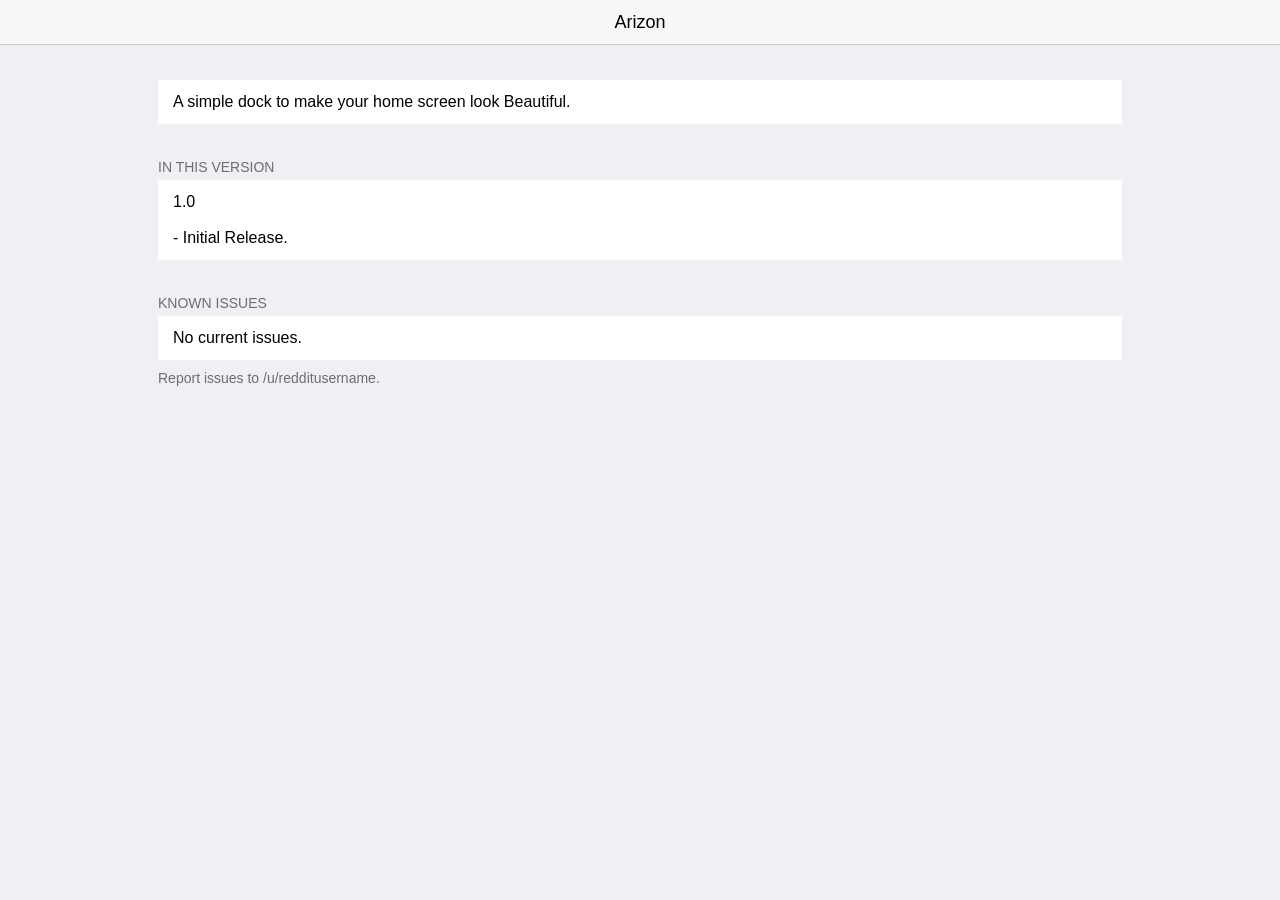
==== depic/Arizon/index.html @ 9b928046 "Add files via upload" ====
<!DOCTYPE html>
<html >
  <head>
    <meta charset="UTF-8">
    <title>Cydia Package Depiction</title>
    <meta name="viewport" content="initial-scale=1, maximum-scale=1, user-scalable=0">



        <link rel="stylesheet" href="css/style.css">




  </head>

  <body>

    <body class="depiction">
  <header>
    <h1>Arizon</h1>
  </header>
  <main id="content" role="main">
    <ul>
      <li>
        A simple dock to make your home screen look Beautiful.</p>
      </li>
    </ul>
    <h2 id="in-this-version">In this version</h2>
    <ul>
      <li>
        <p>1.0</p><br>

        <p>- Initial Release.</p>

      </li>
    </ul>
    <h2 id="known-issues">Known&nbsp;Issues</h2>
    <ul>
      <li>No current issues.</li>
    </ul>
    <p class="footer">Report issues to /u/redditusername.</p>
  </main>
</body>

        <script src="js/index.js"></script>




  </body>
</html>
---- depic/Arizon/css/style.css ----
iframe {
  border:0
}

a,button {
  color:#007aff;
  text-decoration:none
}

html {
  background:#efeff4
}

html .depiction {
  background:0 0
}

body {
  font:16px -apple-system-font,".Helvetica NeueUI","Helvetica Neue",sans-serif;
  margin:80px 0 35px
}

.cydia body {
  margin-top:35px
}

.depiction body {
  margin-top:0;
  margin-bottom:0
}

@media (min-width:708px) {
#content {
  width:708px;
  margin:0 auto
}
}

@media (min-width:964px) {
#content {
  width:964px
}
}

body>p,h2,header .date,p[class="footer"] {
  margin:15px;
  color:#6d6d72;
  font-size:14px;
  font-weight:400
}

@media (min-width:708px) {
body>p,h2,p[class="footer"] {
  margin-left:0;
  margin-right:0
}
}

h2,header .date {
  text-transform:uppercase;
  margin-bottom:5px
}

h2 a,h2 header .date,header h2 .date {
  color:inherit
}

h2 a:active,h2 a:focus,h2 a:hover,h2 header .date,header h2 .date {
  text-decoration:underline
}

hr {
  border:0;
  border-top:1px solid #c8c7cc
}

body>header {
  position:fixed;
  top:0;
  left:0;
  width:100%;
  height:44px;
  z-index:10;
  background:#f7f7f7;
  border-bottom:1px solid #c9c9cd
}

body>header h1 {
  margin:0;
  text-align:center;
  font-size:18px;
  line-height:44px;
  font-weight:500
}

.cydia body>header {
  display:none
}

.cydia body>header+p {
  margin-top:-20px
}

ul {
  margin:5px 0 35px;
  padding:0;
  list-style:none;
  background:#fff
}

ul:after,ul:before {
  content:"";
  display:block;
  height:1px;
  background:#c8c7cc
}

@media (min-width:708px) {
ul:after,ul:before {
  display:none
}
}

ul li {
  border-bottom:1px solid #c8c7cc;
  margin-left:15px;
  padding:13px 15px 13px 0
}

ul li:last-child {
  border-bottom:0
}

ul .button,ul li [role="link"],ul li p {
  padding:13px 15px;
  margin:-13px -15px
}

ul .button+p,ul li [role="link"]+p,ul li p+p {
  padding-top:0;
  margin-top:0
}

ul .button,ul li [role="link"] {
  display:block;
  color:#007aff;
  padding-right:30px;
  position:relative;
  z-index:2
}

ul .button:after,ul li [role="link"]:after {
  content:"";
  display:block;
  background:url([data-uri]) 0 0/100% 100%;
  position:absolute;
  top:50%;
  right:15px;
  width:10px;
  height:13px;
  margin-top:-6.5px
}

ul li>button {
  font:inherit;
  width:100%;
  text-align:left
}

ul li .pull-in {
  vertical-align:top
}

@media (max-width:708px) {
ul li .pull-in {
  margin:-13px -15px
}
}

ul+[class="footer"],ul+p {
  margin-top:-25px
}

img {
  max-width:290px
}

blockquote {
  border-left:4px solid #c9c9cd;
  margin-left:20px;
  padding-left:8px;
  font-style:italic
}

code {
  font-family:"Source Code Pro",Monaco,Menlo,Consolas,monospace
}

header .date {
  float:right;
  margin-top:0;
  margin-bottom:0
}

@media (min-width:708px) {
header .date {
  margin-left:0;
  margin-right:0
}
}

footer :first-child {
  margin-top:0
}

footer :last-child {
  margin-bottom:0
}

.nav a,footer a {
  margin-right:15px
}

#about {
  margin:0 15px 40px
}

.cydia #about {
  display:none
}

.cydia #open {
  display:none
}

@media (min-width:708px) {
#about {
  margin-left:0;
  margin-right:0
}
}
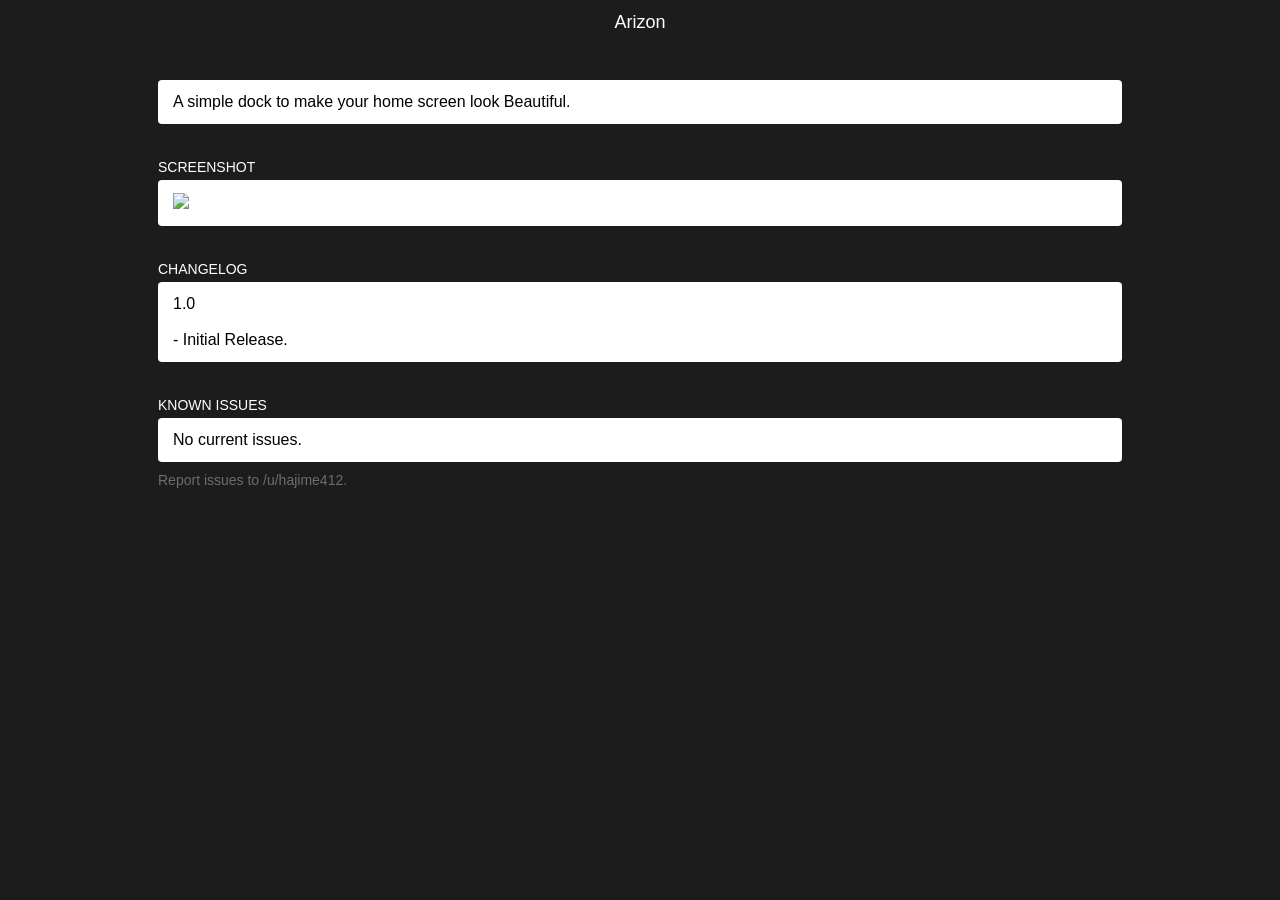
==== commit ae06dcf2: "Add files via upload" ====
--- a/depic/Arizon/index.html
+++ b/depic/Arizon/index.html
@@ -2,7 +2,7 @@
 <html >
   <head>
     <meta charset="UTF-8">
-    <title>Cydia Package Depiction</title>
+    <title>Arizon</title>
     <meta name="viewport" content="initial-scale=1, maximum-scale=1, user-scalable=0">
 
 
@@ -26,7 +26,13 @@
         A simple dock to make your home screen look Beautiful.</p>
       </li>
     </ul>
-    <h2 id="in-this-version">In this version</h2>
+
+    <h2 id="screenshots">Screenshot</h2>
+    <ul>
+      <li><img src="../../img/background-image.png" /></li>
+
+    </ul>
+    <h2 id="in-this-version">Changelog</h2>
     <ul>
       <li>
         <p>1.0</p><br>
@@ -39,7 +45,7 @@
     <ul>
       <li>No current issues.</li>
     </ul>
-    <p class="footer">Report issues to /u/redditusername.</p>
+    <p class="footer">Report issues to /u/hajime412.</p>
   </main>
 </body>
 
--- a/depic/Arizon/css/style.css
+++ b/depic/Arizon/css/style.css
@@ -8,7 +8,7 @@
 }
 
 html {
-  background:#efeff4
+  background:#1c1c1c
 }
 
 html .depiction {
@@ -81,8 +81,8 @@
   width:100%;
   height:44px;
   z-index:10;
-  background:#f7f7f7;
-  border-bottom:1px solid #c9c9cd
+  background:#1c1c1c;
+  color: white;
 }
 
 body>header h1 {
@@ -105,14 +105,15 @@
   margin:5px 0 35px;
   padding:0;
   list-style:none;
-  background:#fff
+  background:#fff;
+  border-radius: 4px;
 }
 
 ul:after,ul:before {
   content:"";
   display:block;
   height:1px;
-  background:#c8c7cc
+  background:#c8c7cc;
 }
 
 @media (min-width:708px) {
@@ -211,14 +212,18 @@
 
 footer :first-child {
   margin-top:0
+  color: white;
 }
 
 footer :last-child {
-  margin-bottom:0
+  margin-bottom:0;
+  color: white;
 }
 
 .nav a,footer a {
   margin-right:15px
+  color: white;
+
 }
 
 #about {
@@ -238,4 +243,16 @@
   margin-left:0;
   margin-right:0
 }
-}+}
+
+#in-this-version {
+  color: white;
+}
+
+#known-issues {
+  color: white;
+}
+
+#screenshots {
+  color:white;
+}
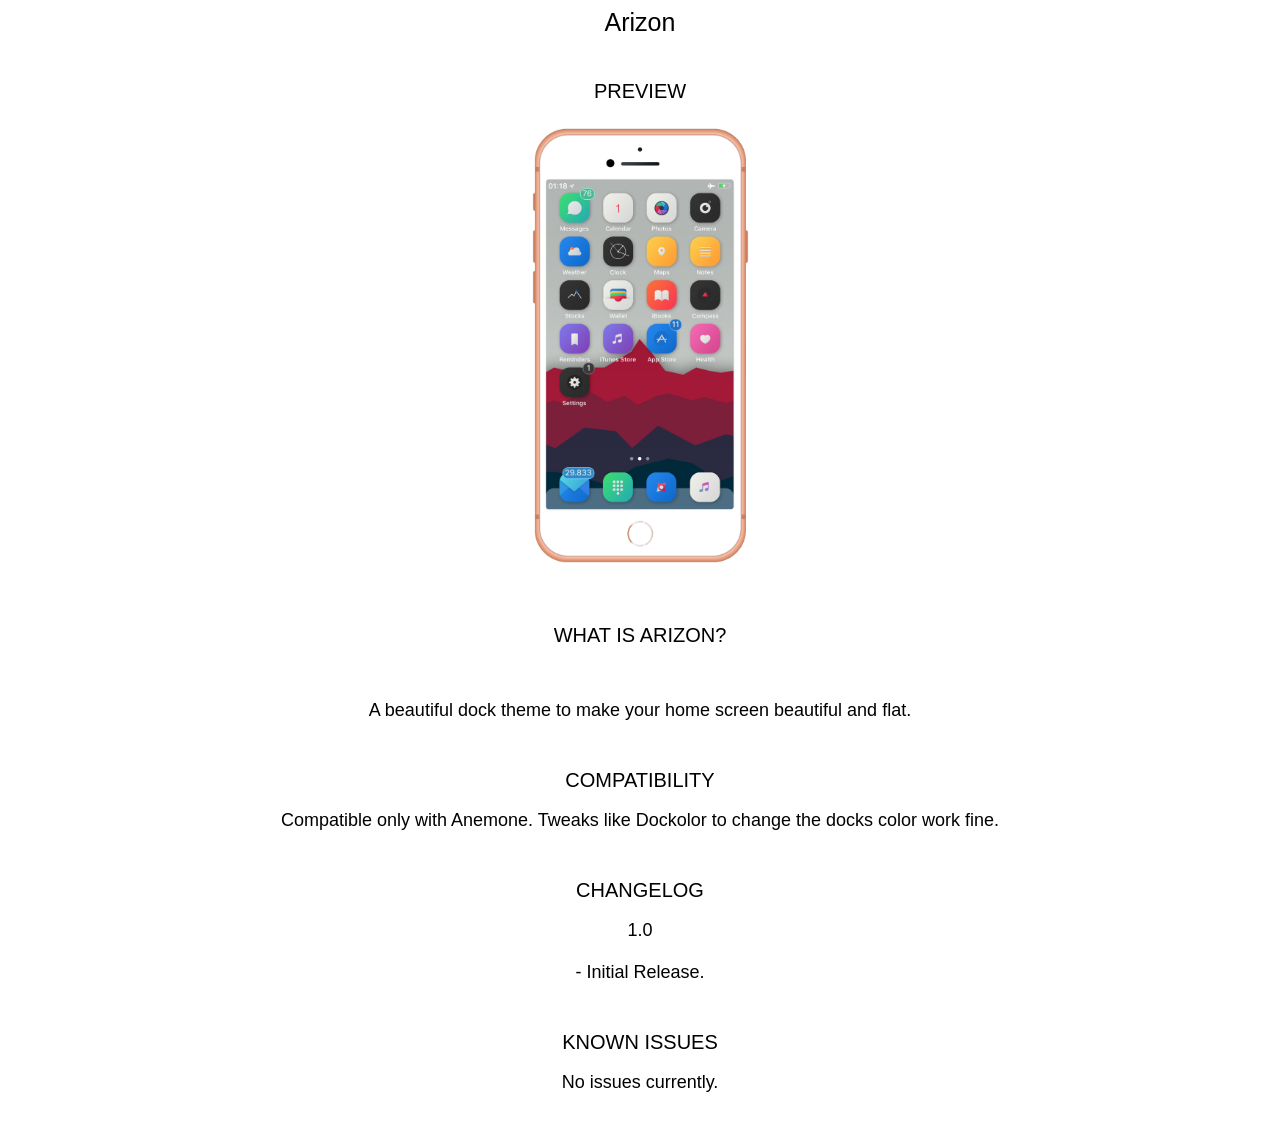
==== commit c93bf3c9: "Add files via upload" ====
--- a/depic/Arizon/index.html
+++ b/depic/Arizon/index.html
@@ -21,17 +21,20 @@
     <h1>Arizon</h1>
   </header>
   <main id="content" role="main">
+
+    <h2 id="screenshots">Preview</h2>
     <ul>
-      <li>
-        A simple dock to make your home screen look Beautiful.</p>
-      </li>
+      <li><img src="./img/screen.png" /></li>
     </ul>
 
-    <h2 id="screenshots">Screenshot</h2>
-    <ul>
-      <li><img src="../../img/background-image.png" /></li>
-
-    </ul>
+      <h2 id="about">What is Arizon?</h2>
+      <ul>
+        <li>A beautiful dock theme to make your home screen beautiful and flat.</li>
+      </ul>
+      <h2 id="compatibility">Compatibility</h2>
+      <ul>
+        <li>Compatible only with Anemone. Tweaks like Dockolor to change the docks color work fine.</li>
+      </ul>
     <h2 id="in-this-version">Changelog</h2>
     <ul>
       <li>
@@ -43,9 +46,9 @@
     </ul>
     <h2 id="known-issues">Known&nbsp;Issues</h2>
     <ul>
-      <li>No current issues.</li>
+      <li>No issues currently.</li>
     </ul>
-    <p class="footer">Report issues to /u/hajime412.</p>
+
   </main>
 </body>
 
@@ -53,6 +56,5 @@
 
 
 
-
   </body>
 </html>
--- a/depic/Arizon/css/style.css
+++ b/depic/Arizon/css/style.css
@@ -8,7 +8,7 @@
 }
 
 html {
-  background:#1c1c1c
+  background: white;
 }
 
 html .depiction {
@@ -16,7 +16,7 @@
 }
 
 body {
-  font:16px -apple-system-font,".Helvetica NeueUI","Helvetica Neue",sans-serif;
+  font:18px -apple-system-font,".Helvetica NeueUI","Helvetica Neue",sans-serif;
   margin:80px 0 35px
 }
 
@@ -44,7 +44,7 @@
 
 body>p,h2,header .date,p[class="footer"] {
   margin:15px;
-  color:#6d6d72;
+  color: black;
   font-size:14px;
   font-weight:400
 }
@@ -81,16 +81,16 @@
   width:100%;
   height:44px;
   z-index:10;
-  background:#1c1c1c;
-  color: white;
+  background: white;
+  color: black;
 }
 
 body>header h1 {
   margin:0;
   text-align:center;
-  font-size:18px;
+  font-size:25px;
   line-height:44px;
-  font-weight:500
+  font-weight: 400;
 }
 
 .cydia body>header {
@@ -246,13 +246,41 @@
 }
 
 #in-this-version {
-  color: white;
+  color: black;
+  font-size: 20px;
 }
 
 #known-issues {
-  color: white;
+  color: black;
+  font-size: 20px;
 }
 
 #screenshots {
-  color:white;
-}
+  color:black;
+  font-size: 20px;
+}
+
+
+#screenshots li,img{
+  color:black;
+  border-radius: 12px;
+  height: 450px;
+  border: none;
+}
+
+#about {
+  color:black;
+  font-size: 20px;
+  text-align: center;
+}
+
+#compatibility {
+  color:black;
+  font-size: 20px;
+  text-align: center;
+}
+
+#compatibility ul,li,h2{
+  color:black;
+  text-align: center;
+}
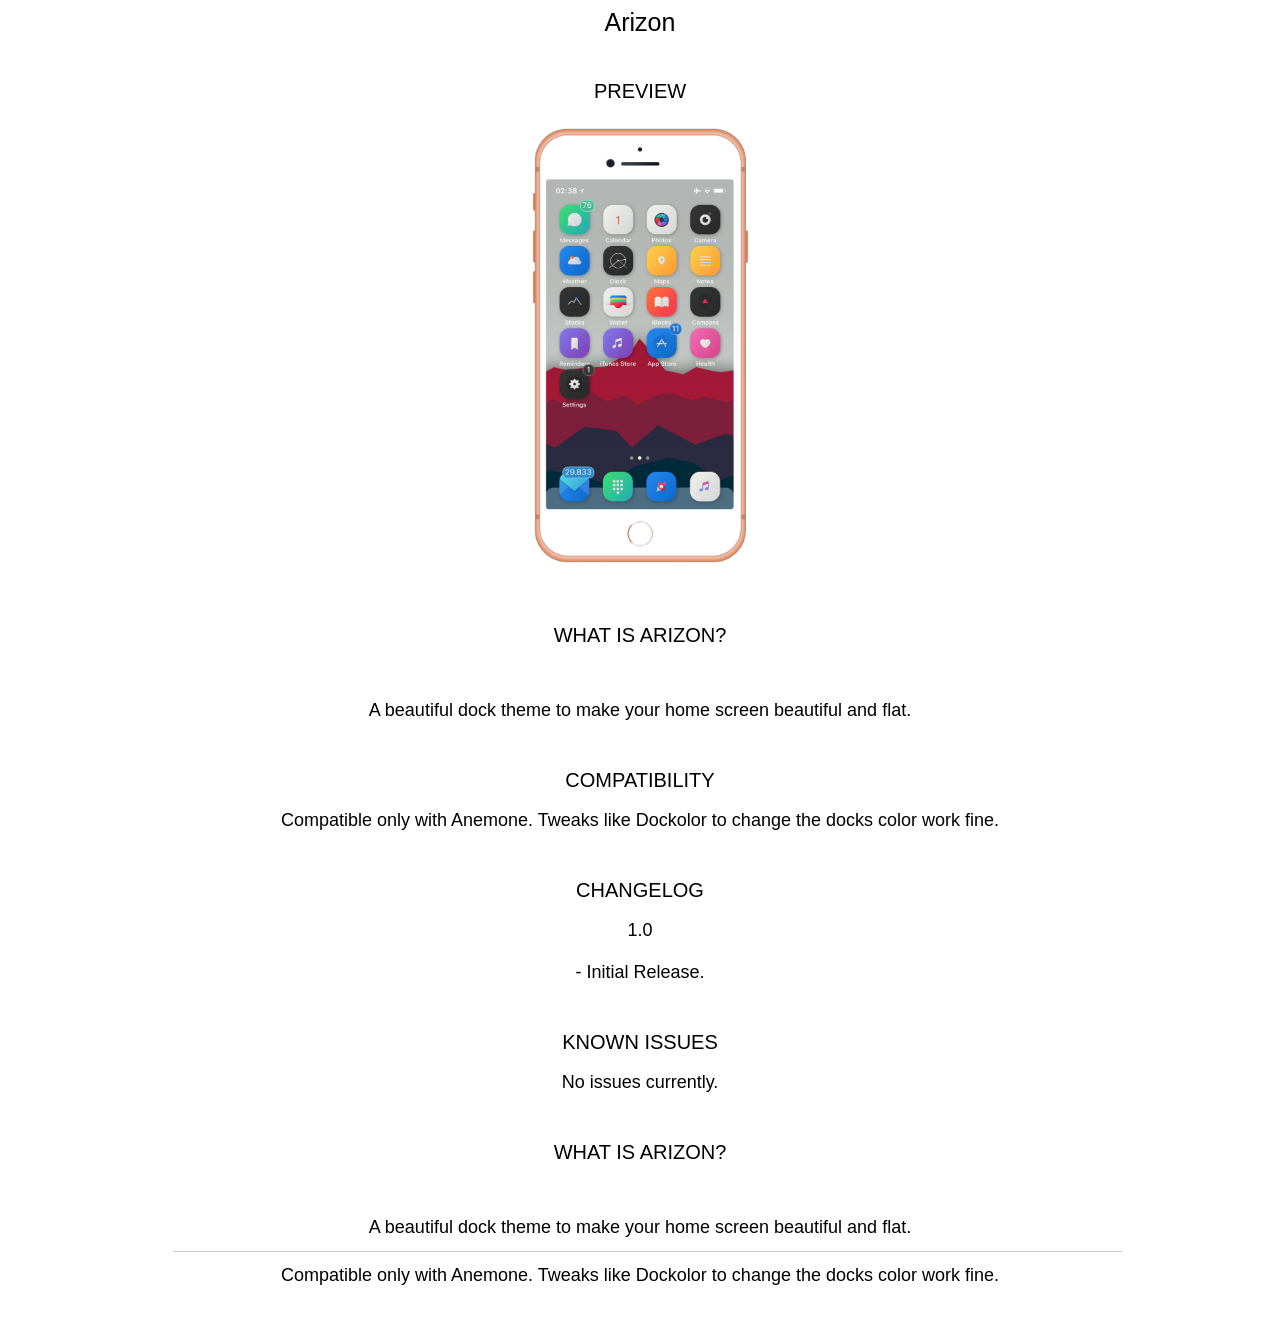
==== commit bc70c5e8: "Add files via upload" ====
--- a/depic/Arizon/index.html
+++ b/depic/Arizon/index.html
@@ -27,7 +27,7 @@
       <li><img src="./img/screen.png" /></li>
     </ul>
 
-      <h2 id="about">What is Arizon?</h2>
+      <h2 id="about">What&nbsp;is&nbsp;Arizon?</h2>
       <ul>
         <li>A beautiful dock theme to make your home screen beautiful and flat.</li>
       </ul>
@@ -49,6 +49,13 @@
       <li>No issues currently.</li>
     </ul>
 
+
+    <h2 id="about">What&nbsp;is&nbsp;Arizon?</h2>
+    <ul>
+      <li>A beautiful dock theme to make your home screen beautiful and flat.</li>
+      <li>Compatible only with Anemone. Tweaks like Dockolor to change the docks color work fine.</li>
+
+    </ul>
   </main>
 </body>
 
--- a/depic/Arizon/css/style.css
+++ b/depic/Arizon/css/style.css
@@ -266,6 +266,9 @@
   border-radius: 12px;
   height: 450px;
   border: none;
+  outline: none;
+  -moz-user-select: none;
+  -webkit-user-drag: none;
 }
 
 #about {
@@ -283,4 +286,10 @@
 #compatibility ul,li,h2{
   color:black;
   text-align: center;
-}
+  border-top: 0;
+  border-bottom:0;
+  outline: none;
+  outline: none;
+  -moz-user-select: none;
+  -webkit-user-drag: none;
+}
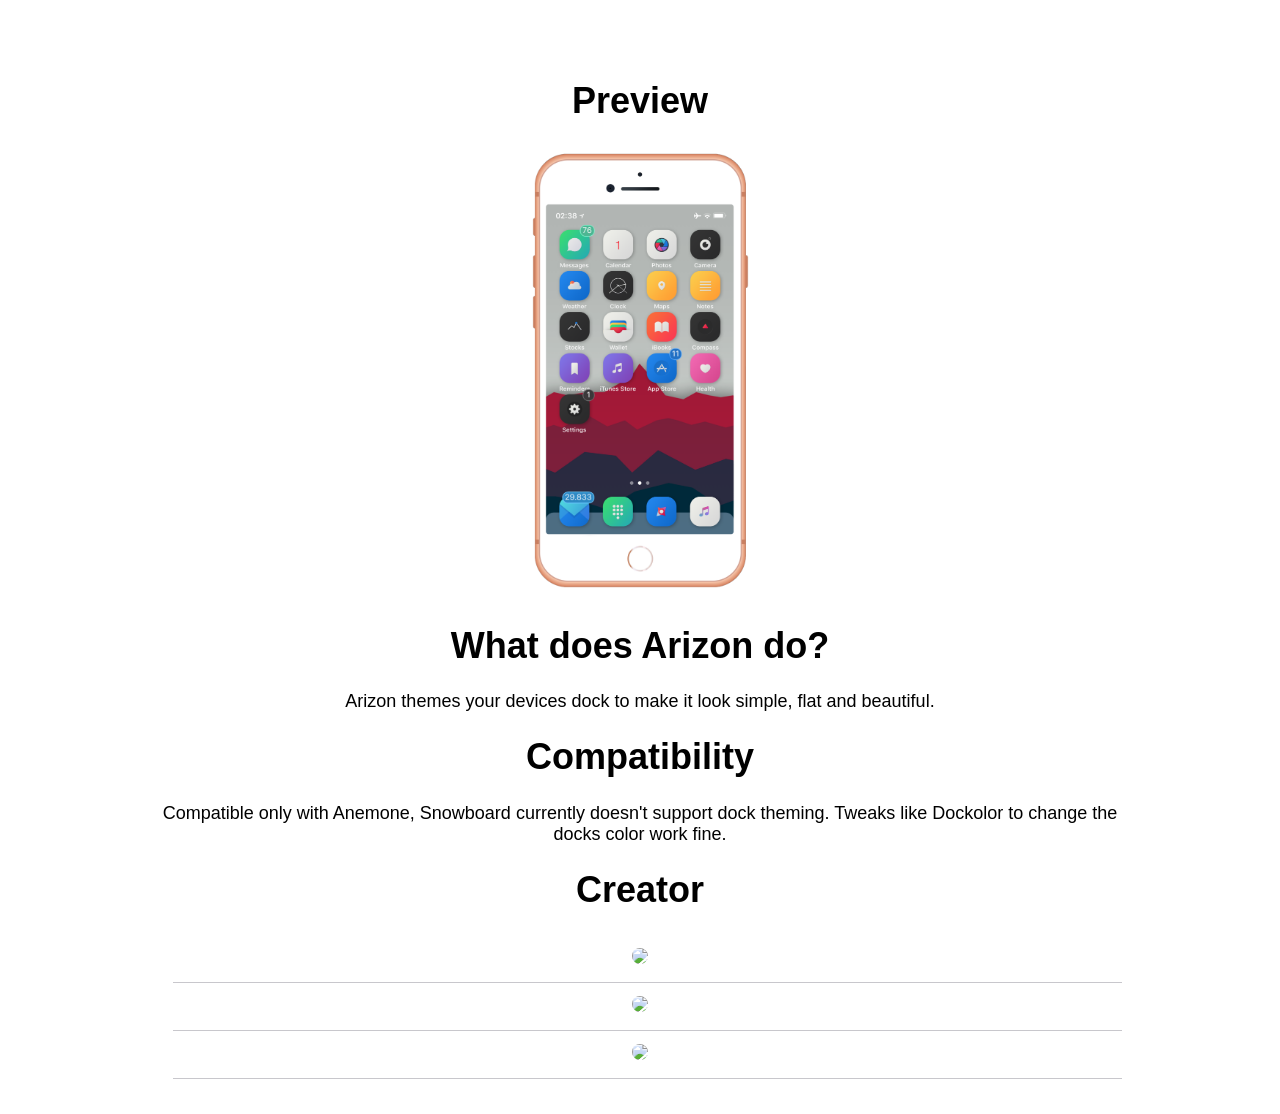
==== commit f460adcf: "Add files via upload" ====
--- a/depic/Arizon/index.html
+++ b/depic/Arizon/index.html
@@ -1,61 +1,36 @@
 <!DOCTYPE html>
-<html >
-  <head>
-    <meta charset="UTF-8">
-    <title>Arizon</title>
-    <meta name="viewport" content="initial-scale=1, maximum-scale=1, user-scalable=0">
+  <html >
+     <head>
+        <meta charset="UTF-8">
+        <title>Arizon</title>
+        <meta name="viewport" content="initial-scale=1, maximum-scale=1, user-scalable=0">
+        <link rel="stylesheet" href="css/style.css">
+        <link rel="stylesheet" href="https://cdnjs.cloudflare.com/ajax/libs/font-awesome/4.7.0/css/font-awesome.min.css">
+    </head>
+    <body class="depiction">
+
+  <main id="content" role="main">
+
+      <div class="card">
+  <center>
+    <h1 class="name"> Preview </h1>
+    <img class="avatar" src="./img/screen.png">
+    <h1 class="name">What does Arizon do?</h1>
+    <p class="desc">Arizon themes your devices dock to make it look simple, flat and beautiful.</p>
+    <h1>Compatibility</h1>
+    <p class="desc">Compatible only with Anemone, Snowboard currently doesn't support dock theming. Tweaks like Dockolor to change the docks color work fine.</p>
+    <h1>Creator</h1>
+    <ul class="social-icons">
+    <li><a href="https://github.com/Hajime4th" onclick="window.open(this.href); return false;" onkeypress="window.open(this.href); return false;"><img src='https://raw.githubusercontent.com/Hajime4th/hajime4th.github.io/master/img/github.png'</a></li>
+    <li><a href="https://twitter.com/hajime4th" onclick="window.open(this.href); return false;" onkeypress="window.open(this.href); return false;"><img src='https://raw.githubusercontent.com/Hajime4th/hajime4th.github.io/master/img/twitter.png'</a></li>
+    <li><a href="https://www.reddit.com/user/Hajime412" onclick="window.open(this.href); return false;" onkeypress="window.open(this.href); return false;"><img src='https://raw.githubusercontent.com/Hajime4th/hajime4th.github.io/master/img/reddit.png'</a></li>
+  </ul>
+
+  </center>
+</div>
 
 
 
-        <link rel="stylesheet" href="css/style.css">
-
-
-
-
-  </head>
-
-  <body>
-
-    <body class="depiction">
-  <header>
-    <h1>Arizon</h1>
-  </header>
-  <main id="content" role="main">
-
-    <h2 id="screenshots">Preview</h2>
-    <ul>
-      <li><img src="./img/screen.png" /></li>
-    </ul>
-
-      <h2 id="about">What&nbsp;is&nbsp;Arizon?</h2>
-      <ul>
-        <li>A beautiful dock theme to make your home screen beautiful and flat.</li>
-      </ul>
-      <h2 id="compatibility">Compatibility</h2>
-      <ul>
-        <li>Compatible only with Anemone. Tweaks like Dockolor to change the docks color work fine.</li>
-      </ul>
-    <h2 id="in-this-version">Changelog</h2>
-    <ul>
-      <li>
-        <p>1.0</p><br>
-
-        <p>- Initial Release.</p>
-
-      </li>
-    </ul>
-    <h2 id="known-issues">Known&nbsp;Issues</h2>
-    <ul>
-      <li>No issues currently.</li>
-    </ul>
-
-
-    <h2 id="about">What&nbsp;is&nbsp;Arizon?</h2>
-    <ul>
-      <li>A beautiful dock theme to make your home screen beautiful and flat.</li>
-      <li>Compatible only with Anemone. Tweaks like Dockolor to change the docks color work fine.</li>
-
-    </ul>
   </main>
 </body>
 
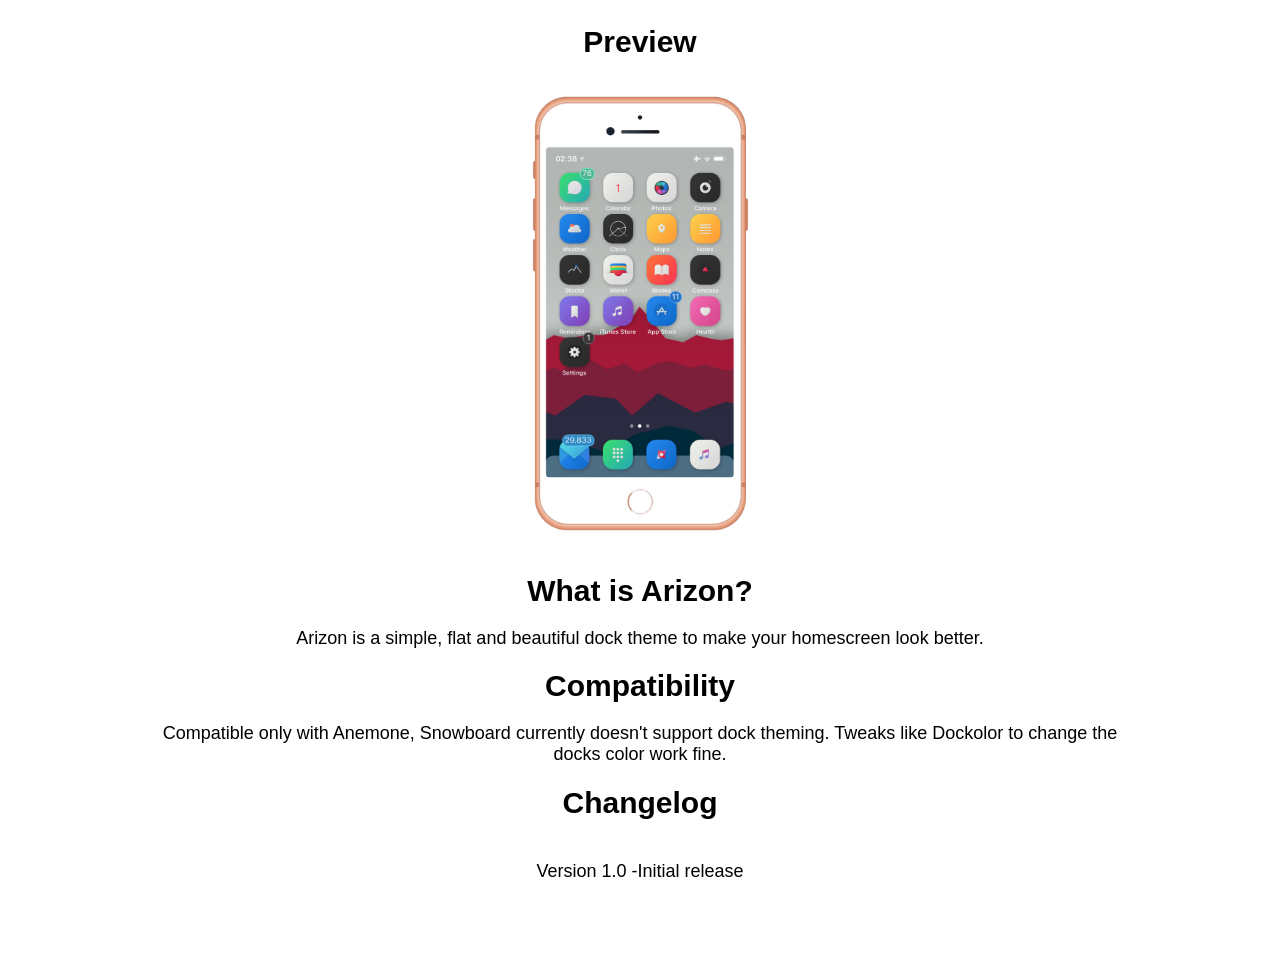
==== commit 48a5f83d: "Add files via upload" ====
--- a/depic/Arizon/index.html
+++ b/depic/Arizon/index.html
@@ -13,18 +13,17 @@
 
       <div class="card">
   <center>
-    <h1 class="name"> Preview </h1>
+    <h1 class="name">Preview</h1>
     <img class="avatar" src="./img/screen.png">
-    <h1 class="name">What does Arizon do?</h1>
-    <p class="desc">Arizon themes your devices dock to make it look simple, flat and beautiful.</p>
-    <h1>Compatibility</h1>
+    <h1 class="name">What is Arizon?</h1>
+    <p class="desc">Arizon is a simple, flat and beautiful dock theme to make your homescreen look better.</p>
+    <h1 class="name">Compatibility</h1>
     <p class="desc">Compatible only with Anemone, Snowboard currently doesn't support dock theming. Tweaks like Dockolor to change the docks color work fine.</p>
-    <h1>Creator</h1>
-    <ul class="social-icons">
-    <li><a href="https://github.com/Hajime4th" onclick="window.open(this.href); return false;" onkeypress="window.open(this.href); return false;"><img src='https://raw.githubusercontent.com/Hajime4th/hajime4th.github.io/master/img/github.png'</a></li>
-    <li><a href="https://twitter.com/hajime4th" onclick="window.open(this.href); return false;" onkeypress="window.open(this.href); return false;"><img src='https://raw.githubusercontent.com/Hajime4th/hajime4th.github.io/master/img/twitter.png'</a></li>
-    <li><a href="https://www.reddit.com/user/Hajime412" onclick="window.open(this.href); return false;" onkeypress="window.open(this.href); return false;"><img src='https://raw.githubusercontent.com/Hajime4th/hajime4th.github.io/master/img/reddit.png'</a></li>
-  </ul>
+    <h1 class="name">Changelog</h1>
+    <p class="desc"><h2>&nbsp;</h2>
+	Version 1.0
+  -Initial release
+     <h6>&nbsp;</h6></p>
 
   </center>
 </div>
--- a/depic/Arizon/css/style.css
+++ b/depic/Arizon/css/style.css
@@ -1,23 +1,15 @@
 iframe {
-  border:0
-}
-
-a,button {
-  color:#007aff;
-  text-decoration:none
+  border:none;
 }
 
 html {
   background: white;
 }
 
-html .depiction {
-  background:0 0
-}
-
 body {
   font:18px -apple-system-font,".Helvetica NeueUI","Helvetica Neue",sans-serif;
-  margin:80px 0 35px
+  margin:25px 0 35px;
+  user-select: none;
 }
 
 .cydia body {
@@ -26,7 +18,7 @@
 
 .depiction body {
   margin-top:0;
-  margin-bottom:0
+  margin-bottom:0;
 }
 
 @media (min-width:708px) {
@@ -200,18 +192,18 @@
 header .date {
   float:right;
   margin-top:0;
-  margin-bottom:0
+  margin-bottom:0;
 }
 
 @media (min-width:708px) {
 header .date {
   margin-left:0;
-  margin-right:0
+  margin-right:0;
 }
 }
 
 footer :first-child {
-  margin-top:0
+  margin-top:0;
   color: white;
 }
 
@@ -243,16 +235,6 @@
   margin-left:0;
   margin-right:0
 }
-}
-
-#in-this-version {
-  color: black;
-  font-size: 20px;
-}
-
-#known-issues {
-  color: black;
-  font-size: 20px;
 }
 
 #screenshots {
@@ -271,25 +253,29 @@
   -webkit-user-drag: none;
 }
 
-#about {
-  color:black;
-  font-size: 20px;
-  text-align: center;
-}
-
-#compatibility {
-  color:black;
-  font-size: 20px;
-  text-align: center;
-}
-
-#compatibility ul,li,h2{
+.fav {
   color:black;
   text-align: center;
   border-top: 0;
   border-bottom:0;
-  outline: none;
-  outline: none;
-  -moz-user-select: none;
-  -webkit-user-drag: none;
-}
+}
+
+.name{
+  text-align: center;
+  font-size: 30px;
+}
+
+.avatar{
+  height: 450px;
+  margin: 10px ;
+}
+
+.desc{
+  color: black;
+}
+
+.card{
+  min-height: 400px;
+  width: 100%;
+  background-color: white;
+}
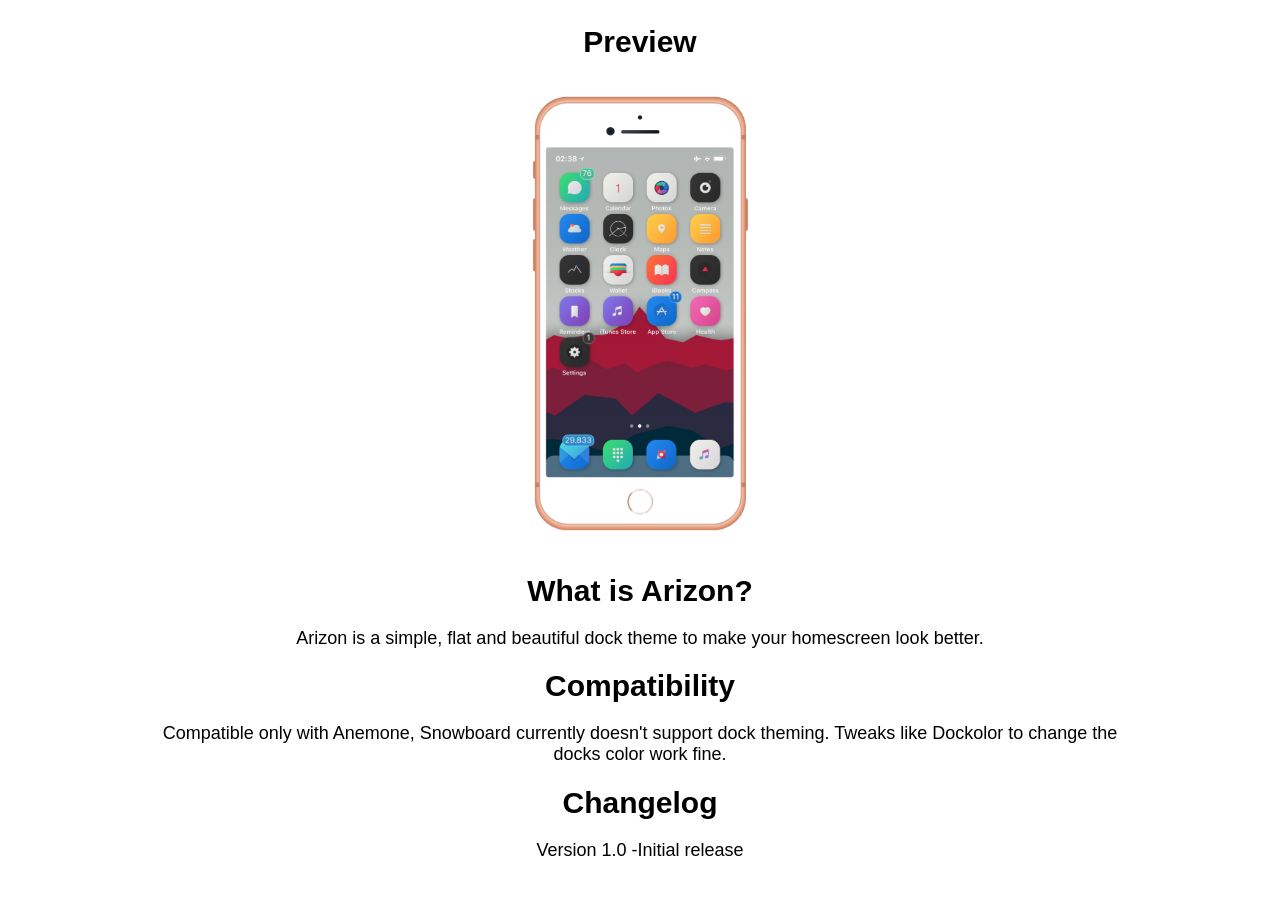
==== commit 423dad70: "Add files via upload" ====
--- a/depic/Arizon/index.html
+++ b/depic/Arizon/index.html
@@ -20,11 +20,7 @@
     <h1 class="name">Compatibility</h1>
     <p class="desc">Compatible only with Anemone, Snowboard currently doesn't support dock theming. Tweaks like Dockolor to change the docks color work fine.</p>
     <h1 class="name">Changelog</h1>
-    <p class="desc"><h2>&nbsp;</h2>
-	Version 1.0
-  -Initial release
-     <h6>&nbsp;</h6></p>
-
+    <p class="desc">Version 1.0 -Initial release</p>
   </center>
 </div>
 
